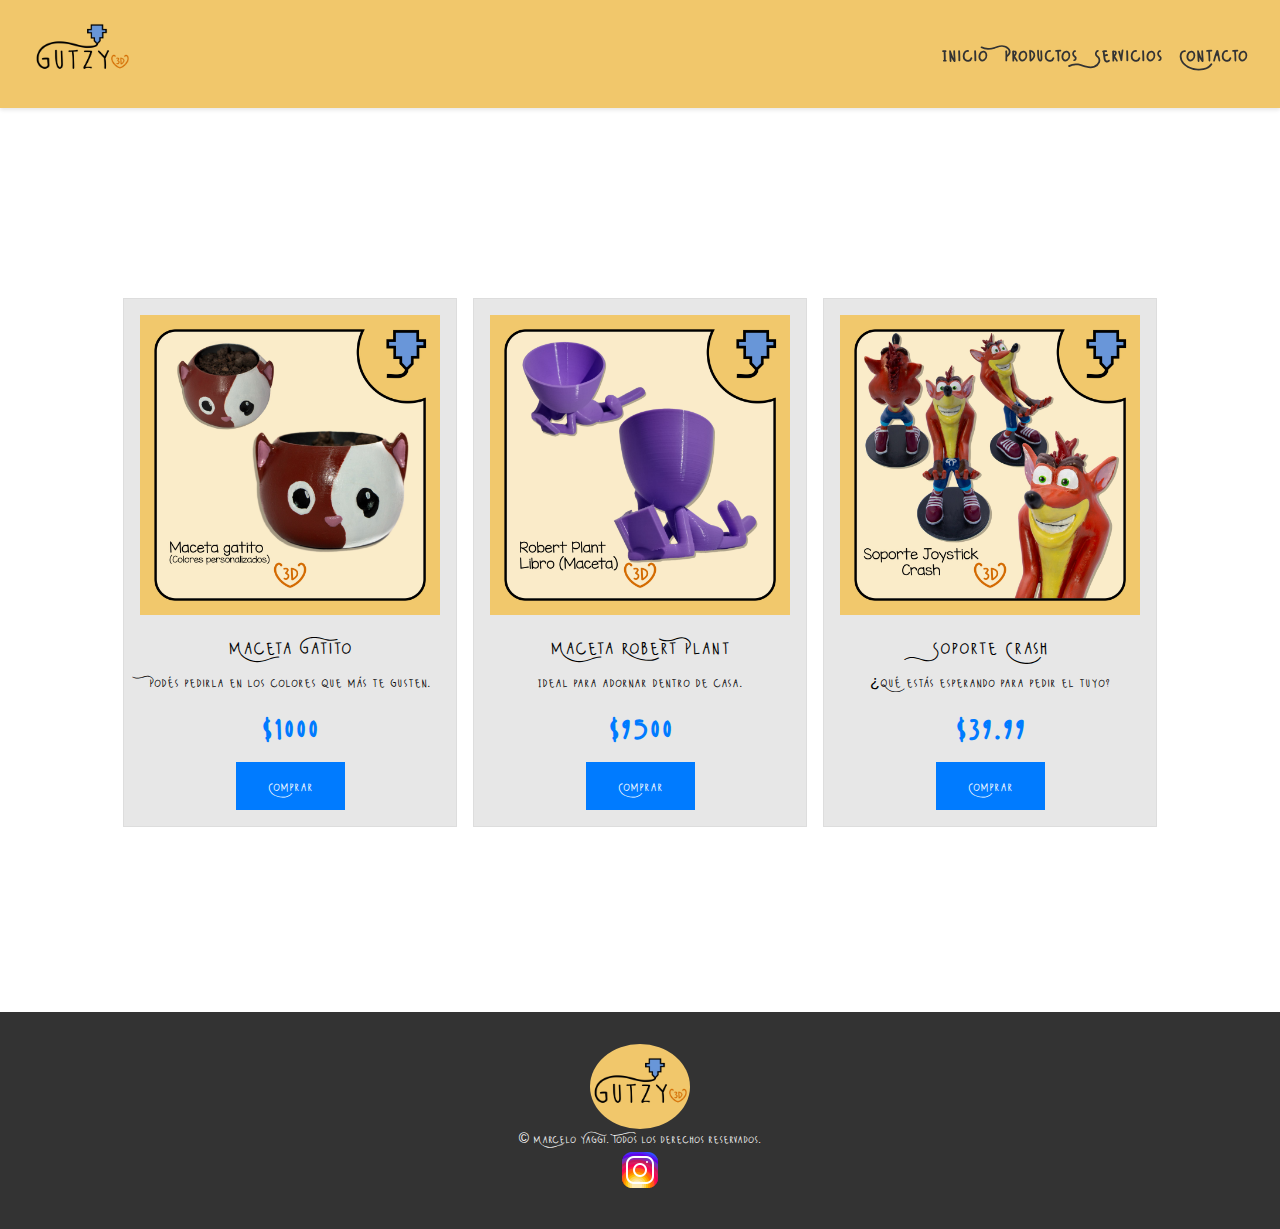
==== index.html @ 64c150ff "Tienda web con responsive y contacto" ====
<!DOCTYPE html>
<html lang="es">
    <head>
        <meta charset="UTF-8">
        <link rel="shortcut icon" href="./assets/images/icono.ico">
        <meta name="viewport" content="width=device-width, initial-scale=1.0">
        <title>Mi Sitio Web</title>
        <link rel="stylesheet" href="./css/styles.css">
        <link rel="stylesheet" href="https://cdnjs.cloudflare.com/ajax/libs/font-awesome/5.15.3/css/all.min.css">
    </head>
    <body>
        <header>
            <nav>
                <div class="container">
                    <div>
                        <img src="./assets/logo/logo-amarillo.png" alt="Logo" class="logo">
                    </div>
                    <button class="nav-toggle">
                        <i class="fa fa-bars"></i>
                    </button>
                    <ul class="nav-list" .nav-list_visible>
                        <li><a href="index.html" class="nav-menu-item">Inicio</a></li>
                        <li><a href="#" class="nav-menu-item">Productos</a></li>
                        <li><a href="#" class="nav-menu-item">Servicios</a></li>
                        <li><a href="pages\contact.html" class="nav-menu-item">Contacto</a></li>
                    </ul>
                </div>
            </nav>
        </header>
        <section class="container-section">
            <div class="card">
                <img src="./assets/images/maceta-gatito.jpg" alt="Maceta gatito">
                <h2>Maceta Gatito</h2>
                <p>
                    Podés pedirla en los colores
                    que más te gusten.
                </p>
                <p class="price">$1000</p>
                <button class="buy-button">Comprar</button>
            </div>

            <div class="card">
                <img src="./assets/images/robert-plant.png" alt="Robert Plant">
                <h2>Maceta Robert Plant</h2>
                <p>
                    Ideal para adornar dentro de casa.
                </p>
                <p class="price">$9500</p>
                <button class="buy-button">Comprar</button>
            </div>

            <div class="card">
                <img src="./assets/images/crash.jpg" alt="Crash">
                <h2>Soporte Crash</h2>
                <p>
                    ¿Qué estás esperando para pedir el tuyo?
                </p>
                <p class="price">$39.99</p>
                <button class="buy-button">Comprar</button>
            </div>

        </section>

        <footer>
            <div class="footer-logo">
                <img src="./assets/logo/logo-amarillo.png" alt="Logo" class="logo">
            </div>
            <div class="footer">
                <p>&copy; Marcelo Yaggi. Todos los derechos reservados.</p>
            </div>
            <div class="footer-social">
                <a href="https://www.instagram.com/gutzy3d"><img src="./assets/images/instagram.png" alt="Instagram"></a>
            </div>
        </footer>
        <script defer src="./js/index.js"></script>
    </body>
</html>
---- css/styles.css ----
@import "./reset.css";

@font-face {
    font-family: 'Wildy Sans';
    src: url('../assets/fonts/Wildy\ Sans.otf') format('opentype');
}

/* Estilos generales */
body {
    font-family: 'Wildy Sans', sans-serif;
    margin-top: 3rem;
    padding: 0;
}

.container {
    max-width: 100%;
    margin: 0 auto;
    padding: 0 2rem;
    display: flex;
    justify-content: space-between;
    align-items: center;
}

/* Estilos del encabezado */
header {
    background-color: #F1C76B;
    box-shadow: 0px 2px 4px rgba(0, 0, 0, 0.1);
    padding: 10px 0;
    z-index: 100;
    width: 100%;
    position: fixed;
    top: 0;
    left: 0;
}

.logo {
    width: 100px;
    border-radius: 50%;
}

.logo a {
    text-decoration: none;
    color: #333;
}

.nav {
    display: flex;
    justify-content: space-between;
}

.nav-toggle {
    background-color: #F1C76B;
    font-size: 30px;
    display: none;
    cursor: pointer;
}

nav ul {
    list-style: none;
    padding: 0;
    display: flex;
    align-items: center;
}

nav ul li {
    margin-right: 1rem;
}

nav ul li:last-child {
    margin-right: 0;
}

nav ul li a {
    font-size: 1.375rem;
    text-decoration: none;
    color: #333;
    font-weight: bold;
    transition: color 0.3s;
}

nav ul li a:hover {
    color: #f39c12;
}

.container-section {
    padding-top: 4rem;
    display: flex;
    justify-content: center;
    align-items: center;
    height: 100vh;
}

/*Estilos para las tarjetas*/
.card {
    border: 1px solid #ddd;
    padding: 1rem;
    text-align: center;
    width: 300px;
    background-color: #e7e7e7;
    margin-right: 1rem;
}

.card:last-child {
    margin-right: 0;
}

.card img {
    max-width: 100%;
    height: auto;
}

.card h2 {
    font-size: 1.5rem;
    margin-top: 1rem;
    margin-bottom: 1rem;
}

.card p {
    font-size: 1rem;
    text-align: center;
}

.card .price {
    font-size: 2.5rem;
    color: #007BFF;
    font-weight: bold;
    margin: 1rem 0;
}

.card .buy-button {
    background-color: #007BFF;
    color: white;
    border: none;
    padding: 1rem 2rem;
    font-size: 1rem;
    cursor: pointer;
}

.card .buy-button:hover {
    background-color: #0056b3;
}

footer {
    background-color: #333;
    color: #fff;
    padding: 2rem 0;
    text-align: center;
}

footer p {
    margin: 0;
    font-size: 0.875rem;
}

/*estilos del form*/
.contact-form {
    width: 100%;
    padding-top: 1rem;
    display: block;
    justify-content: center;
    align-items: center;
    background-color: #fff;
    padding: 2rem;
    border: 1px solid #ddd;
    border-radius: 5px;
    box-shadow: 0 0 5px rgba(0, 0, 0, 0.1);
    margin: 8rem auto 1rem;
    max-width: 600px;
}

.contact-form h1 {
    font-size: 1.5rem;
    margin-bottom: 1rem;
}

.contact-form label {
    display: block;
    font-weight: bold;
    margin-bottom: 0.5rem;
}

.contact-form input[type="text"],
.contact-form input[type="email"],
.contact-form textarea {
    width: 100%;
    padding: 0.5rem;
    margin-bottom: 1rem;
    border: 1px solid #ddd;
    border-radius: 3px;
}

.contact-form button {
    background-color: #007BFF;
    color: white;
    border: none;
    padding: 1rem 2rem;
    font-size: 1rem;
    cursor: pointer;
}

.contact-form button:hover {
    background-color: #0056b3;
}

@media (max-width: 768px) {

    .container-section {
        width: 100%;
        height: auto;
        display: flex;
        flex-direction: column;
        margin: auto;
    }

    .card {
        margin: 1rem 0; /* Margen en la parte superior e inferior de las tarjetas para separarlas */
    }

    .nav-list {
        flex-direction: column;
        margin-right: 20px;
        background-color: #F1C76B;
        position: fixed;
        left: 0;
        top: 6rem;
        width: 100%;
        padding: 20px 0;
        left: 100%;
        transition: top 0.3s;
    }

    .nav-menu-item {
        margin: 0 20px;
        line-height: 30px;
    }

    .nav-toggle{
        display: block;
    }

    .nav-list_visible{
        left: 0;
    }

    .contact-form {
        width: 100%;
    }
}

@media (max-width: 700px) {

    .contact-form {
        padding: 1rem; /* Menos relleno en dispositivos móviles */
        width: 75%;
        margin-bottom: 1rem;
    }

    .contact-form input[type="text"],
    .contact-form input[type="email"],
    .contact-form textarea {
        width: 100%;
        padding: 0.25rem; /* Menos relleno en dispositivos móviles */
        margin-bottom: 0.5rem; /* Menos margen inferior en dispositivos móviles */
    }

}
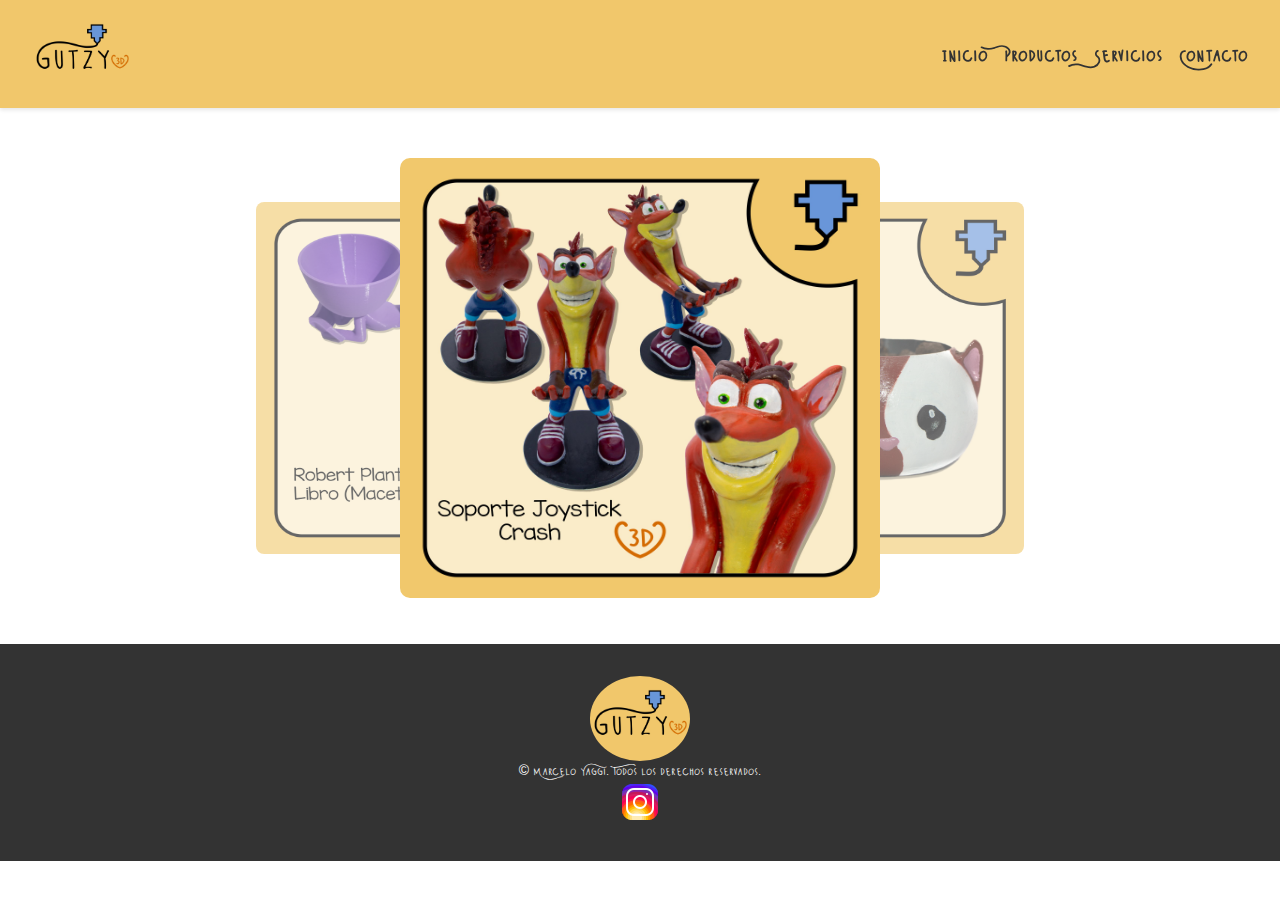
==== commit 4200e7ad: "Se agrego un slider y se paso a sección productos" ====
--- a/index.html
+++ b/index.html
@@ -11,56 +11,43 @@
     <body>
         <header>
             <nav>
-                <div class="container">
+                <div class="container-nav">
                     <div>
                         <img src="./assets/logo/logo-amarillo.png" alt="Logo" class="logo">
                     </div>
-                    <button class="nav-toggle">
+                    <button aria-label="Menú hamburguesa" class="nav-toggle">
                         <i class="fa fa-bars"></i>
                     </button>
                     <ul class="nav-list" .nav-list_visible>
                         <li><a href="index.html" class="nav-menu-item">Inicio</a></li>
-                        <li><a href="#" class="nav-menu-item">Productos</a></li>
+                        <li><a href="pages\products.html" class="nav-menu-item">Productos</a></li>
                         <li><a href="#" class="nav-menu-item">Servicios</a></li>
                         <li><a href="pages\contact.html" class="nav-menu-item">Contacto</a></li>
                     </ul>
                 </div>
             </nav>
         </header>
-        <section class="container-section">
-            <div class="card">
-                <img src="./assets/images/maceta-gatito.jpg" alt="Maceta gatito">
-                <h2>Maceta Gatito</h2>
-                <p>
-                    Podés pedirla en los colores
-                    que más te gusten.
-                </p>
-                <p class="price">$1000</p>
-                <button class="buy-button">Comprar</button>
+
+        <div class="container__slider">
+            <div class="container-slider">
+                <input type="radio" name="slider" id="item-1" checked>
+                <input type="radio" name="slider" id="item-2">
+                <input type="radio" name="slider" id="item-3">
+                
+                <div class="cards-slider">
+                    <label class="card-slider" for="item-1" id="selector-1">
+                        <img src="./assets/images/crash.jpg" class="img-slider" alt="crash">
+                    </label>
+                    <label class="card-slider" for="item-2" id="selector-2">
+                        <img src="./assets/images/maceta-gatito.jpg" class="img-slider" alt="maceta gatito">
+                    </label>
+                    <label class="card-slider" for="item-3" id="selector-3">
+                        <img src="./assets/images/robert-plant.png" class="img-slider" alt="robert plant">
+                    </label>
+                </div>
             </div>
-
-            <div class="card">
-                <img src="./assets/images/robert-plant.png" alt="Robert Plant">
-                <h2>Maceta Robert Plant</h2>
-                <p>
-                    Ideal para adornar dentro de casa.
-                </p>
-                <p class="price">$9500</p>
-                <button class="buy-button">Comprar</button>
-            </div>
-
-            <div class="card">
-                <img src="./assets/images/crash.jpg" alt="Crash">
-                <h2>Soporte Crash</h2>
-                <p>
-                    ¿Qué estás esperando para pedir el tuyo?
-                </p>
-                <p class="price">$39.99</p>
-                <button class="buy-button">Comprar</button>
-            </div>
-
-        </section>
-
+        </div>
+        
         <footer>
             <div class="footer-logo">
                 <img src="./assets/logo/logo-amarillo.png" alt="Logo" class="logo">
--- a/css/styles.css
+++ b/css/styles.css
@@ -3,6 +3,12 @@
 @font-face {
     font-family: 'Wildy Sans';
     src: url('../assets/fonts/Wildy\ Sans.otf') format('opentype');
+}
+
+*{
+    margin: 0;
+    padding: 0;
+    box-sizing: border-box;
 }
 
 /* Estilos generales */
@@ -12,7 +18,7 @@
     padding: 0;
 }
 
-.container {
+.container-nav {
     max-width: 100%;
     margin: 0 auto;
     padding: 0 2rem;
@@ -202,6 +208,86 @@
     background-color: #0056b3;
 }
 
+.container__slider{
+    max-width: 1000px;
+    height: 500px;
+    margin: auto;
+    display: flex;
+    align-items: center;
+    justify-content: center;
+    padding: 30px 10px;
+}
+
+input[type=radio]{
+    display: none;
+}
+
+
+/*estilos seccion productos*/
+
+.container__slider {
+    margin: 8rem auto 1rem;
+}
+
+.container-slider{
+    width: 100%;
+    max-width: 800px;
+    height: 100%;
+    max-height: 600px;
+    transform-style: preserve-3d;
+    display: flex;
+    justify-content: center;
+    align-items: center;
+}
+
+.cards-slider{
+    position: relative;
+    width: 100%;
+    height: 100%;
+}
+
+.card-slider{
+    position: absolute;
+    width: 60%;
+    height: 100%;
+    left: 0;
+    right: 0;
+    margin: auto;
+    cursor: pointer;
+    transition: transform 0.4s cubic-bezier(0.165, 0.84, 0.44, 1);
+}
+
+.img-slider{
+    width: 100%;
+    height: 100%;
+    border-radius: 10px;
+}
+
+
+#item-2:checked ~ .cards-slider #selector-1,
+#item-1:checked ~ .cards-slider #selector-3,
+#item-3:checked ~ .cards-slider #selector-2{
+    transform: translateX(-40%) scale(0.8);
+    opacity: 0.6;
+    z-index: 0;
+}
+
+#item-3:checked ~ .cards-slider #selector-1,
+#item-1:checked ~ .cards-slider #selector-2,
+#item-2:checked ~ .cards-slider #selector-3{
+    transform: translateX(40%) scale(0.8);
+    opacity: 0.6;
+    z-index: 0;
+}
+
+#item-1:checked ~ .cards-slider #selector-1,
+#item-2:checked ~ .cards-slider #selector-2,
+#item-3:checked ~ .cards-slider #selector-3{
+    transform: translateX(0) scale(1);
+    z-index: 1;
+}
+
+
 @media (max-width: 768px) {
 
     .container-section {
@@ -245,6 +331,47 @@
     .contact-form {
         width: 100%;
     }
+    
+
+    .container__slider {
+        margin-top: 3rem;
+        margin-bottom: 0px;
+    }
+    
+    .container-slider{
+        width: 100%;
+        max-width: 350px;
+        height: 100%;
+        max-height: 300px;
+        transform-style: preserve-3d;
+        display: flex;
+        justify-content: center;
+        align-items: center;
+    }
+    
+    .cards-slider{
+        position: relative;
+        width: 100%;
+        height: 100%;
+    }
+    
+    .card-slider{
+        position: absolute;
+        width: 60%;
+        height: 100%;
+        left: 0;
+        right: 0;
+        margin: auto;
+        cursor: pointer;
+        transition: transform 0.4s cubic-bezier(0.165, 0.84, 0.44, 1);
+    }
+    
+    .img-slider{
+        width: 100%;
+        height: 100%;
+        border-radius: 10px;
+    }
+
 }
 
 @media (max-width: 700px) {
